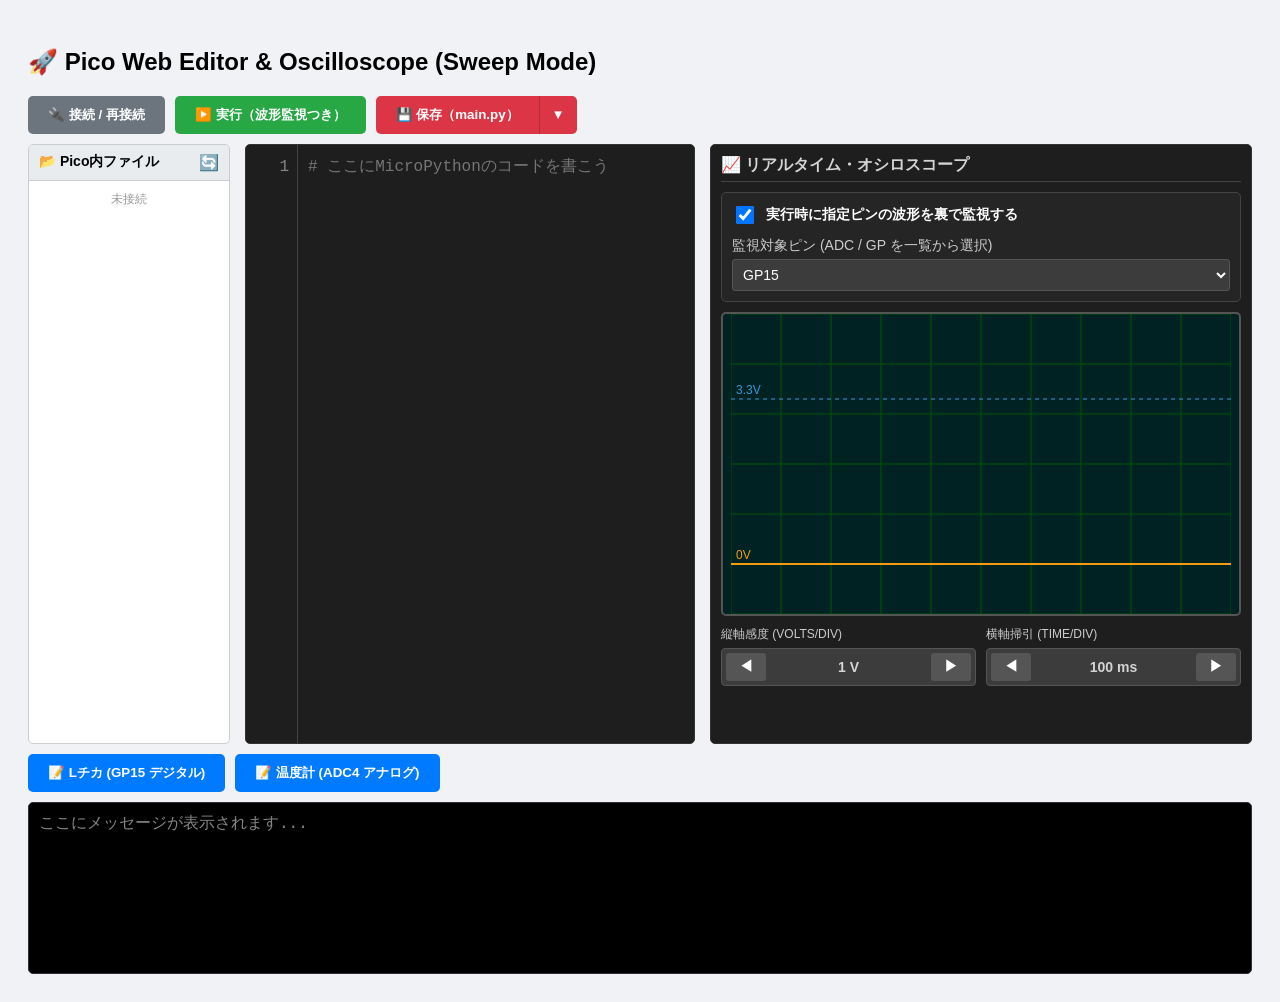
==== rp2editor.html @ 0ff1b364 "Add files via upload" ====
<!DOCTYPE html>
<html lang="ja">
<head>
    <meta charset="UTF-8">
    <title>Pico Web Editor & Oscilloscope</title>
    <style>
        body { font-family: sans-serif; background: #f0f2f5; padding: 20px; }
        
        .toolbar { margin-bottom: 10px; display: flex; gap: 10px; flex-wrap: wrap; align-items: center; }
        .sample-toolbar { margin-top: 10px; margin-bottom: 10px; display: flex; gap: 10px; flex-wrap: wrap; }

        .main-container { display: flex; gap: 15px; height: 600px; align-items: stretch; }

        .sidebar { width: 200px; background: #fff; border: 1px solid #ccc; border-radius: 5px; display: flex; flex-direction: column; overflow: hidden; }
        .sidebar-header { background: #e9ecef; padding: 8px 10px; font-weight: bold; font-size: 14px; border-bottom: 1px solid #ccc; display: flex; justify-content: space-between; align-items: center; }
        .refresh-btn { background: none; border: none; cursor: pointer; font-size: 16px; padding: 0; }
        .file-list { flex-grow: 1; overflow-y: auto; padding: 5px; }
        .file-item { padding: 8px; cursor: pointer; border-bottom: 1px solid #f0f0f0; font-family: monospace; font-size: 14px; }
        .file-item:hover { background: #e2eef9; }

        .editor-wrapper { flex: 1; display: flex; background: #1e1e1e; border: 1px solid #333; border-radius: 5px; overflow: hidden; box-shadow: inset 0 0 10px rgba(0,0,0,0.5); }
        .line-numbers { background: #1e1e1e; color: #858585; padding: 10px 8px; text-align: right; border-right: 1px solid #444; user-select: none; overflow-y: hidden; min-width: 35px; 
            font-family: Consolas, "Courier New", "MS Gothic", monospace !important; font-size: 16px !important; line-height: 1.5 !important;
        }
        .editor-container { position: relative; flex-grow: 1; overflow: hidden; background: #1e1e1e; }
        #editor, #highlight-layer {
            position: absolute; top: 0; left: 0; width: 100%; height: 100%; margin: 0 !important; padding: 10px !important; border: 0 !important; outline: none !important;
            font-family: Consolas, "Courier New", "MS Gothic", "Meiryo", monospace !important; font-size: 16px !important; line-height: 1.5 !important;
            letter-spacing: normal !important; word-spacing: normal !important; box-sizing: border-box !important; white-space: pre !important; tab-size: 4 !important; resize: none !important; overflow-wrap: normal !important;
        }
        #highlight-layer { z-index: 2; pointer-events: none; color: #d4d4d4; overflow: hidden; background: transparent; }
        #editor { z-index: 1; color: transparent !important; background: transparent; caret-color: #fff; overflow: auto; }
        #editor::selection { background: #264f78; color: transparent; }

        .syn-keyword { color: #569cd6; }
        .syn-string  { color: #ce9178; }
        .syn-comment { color: #6a9955; }
        .syn-number  { color: #b5cea8; }
        .syn-func    { color: #dcdcaa; }
        .syn-builtin { color: #4ec9b0; }

        .osc-wrapper { width: 520px; background: #1e1e1e; border: 1px solid #333; border-radius: 5px; padding: 10px; display: flex; flex-direction: column; gap: 10px; color: #d4d4d4; }
        .osc-header { font-weight: bold; font-size: 16px; display: flex; justify-content: space-between; align-items: center; border-bottom: 1px solid #444; padding-bottom: 5px;}
        
        .osc-settings { display: flex; flex-direction: column; gap: 10px; font-size: 14px; background: #252526; padding: 10px; border-radius: 5px; border: 1px solid #444;}
        .osc-settings label { display: flex; flex-direction: column; gap: 4px; color: #ccc;}
        .osc-settings select { background: #3c3c3c; color: #fff; border: 1px solid #555; padding: 6px; border-radius: 3px; font-size: 14px;}
        .osc-settings .check-label { flex-direction: row; align-items: center; font-weight: bold; color: #fff; cursor: pointer; }
        .osc-settings .check-label input { width: 18px; height: 18px; cursor: pointer; margin-right: 8px;}
        
        .osc-svg-container { background: #022; border: 2px solid #555; border-radius: 5px; display: flex; justify-content: center; overflow: hidden; position: relative;}
        
        .osc-dial-section { display: grid; grid-template-columns: 1fr 1fr; gap: 10px; }
        .dial-control { display: flex; align-items: center; justify-content: space-between; background: #3c3c3c; border: 1px solid #555; border-radius: 4px; padding: 4px; }
        .dial-btn { background: #555; color: white; border: none; border-radius: 3px; width: 30px; height: 28px; font-size: 14px; cursor: pointer; display: flex; align-items: center; justify-content: center;}
        .dial-btn:hover { background: #777; }
        .dial-display { font-size: 14px; font-weight: bold; text-align: center; flex-grow: 1; user-select: none;}

        #console { background: #000; color: #d4d4d4; padding: 10px; height: 150px; overflow-y: scroll; border-radius: 5px; font-family: Consolas, monospace; white-space: pre-wrap; line-height: 1.4; margin-top: 10px; border: 1px solid #333; }
        .console-ok { color: #4ec9b0; }
        .console-err { color: #f48771; }

        button { padding: 10px 20px; cursor: pointer; border: none; border-radius: 5px; font-weight: bold; }
        .connect-btn { background: #6c757d; color: white; }
        .run-btn { background: #28a745; color: white; }
        .sample-btn { background: #007bff; color: white; }

        .save-group { position: relative; display: flex; }
        .save-btn { background: #dc3545; color: white; }
        .save-btn.main-save { border-top-right-radius: 0; border-bottom-right-radius: 0; }
        .save-btn.dropdown-toggle { border-top-left-radius: 0; border-bottom-left-radius: 0; padding: 10px 12px; border-left: 1px solid #b02a37; }
        .save-btn.dropdown-toggle:hover { background: #c82333; }
        .dropdown-menu { position: absolute; top: 100%; right: 0; background: white; border: 1px solid #ccc; border-radius: 5px; box-shadow: 0 4px 6px rgba(0,0,0,0.1); z-index: 10; width: 180px; margin-top: 5px; display: none; }
        .dropdown-item { padding: 10px; cursor: pointer; font-size: 14px; color: #333; }
        .dropdown-item:hover { background: #e9ecef; }
    </style>
</head>
<body>

    <h2>🚀 Pico Web Editor & Oscilloscope (Sweep Mode)</h2>

    <div class="toolbar">
        <button class="connect-btn" onclick="connectPico()">🔌 接続 / 再接続</button>
        <button class="run-btn" onclick="runCode()">▶️ 実行（波形監視つき）</button>
        
        <div class="save-group">
            <button id="save-btn" class="save-btn main-save" onclick="saveCode()">💾 保存（main.py）</button>
            <button class="save-btn dropdown-toggle" onclick="toggleSaveMenu(event)">▼</button>
            <div id="save-menu" class="dropdown-menu">
                <div class="dropdown-item" onclick="saveAsCode()">📝 名前を付けて保存...</div>
            </div>
        </div>
    </div>

    <div class="main-container">
        <div class="sidebar">
            <div class="sidebar-header">📂 Pico内ファイル<button class="refresh-btn" onclick="listFiles()" title="更新">🔄</button></div>
            <div id="file-list" class="file-list"><div style="color:#999; font-size:12px; padding:5px; text-align:center;">未接続</div></div>
        </div>

        <div class="editor-wrapper">
            <div id="line-numbers" class="line-numbers">1</div>
            <div class="editor-container">
                <pre id="highlight-layer"></pre>
                <textarea id="editor" wrap="off" spellcheck="false" placeholder="# ここにMicroPythonのコードを書こう"></textarea>
            </div>
        </div>

        <div class="osc-wrapper">
            <div class="osc-header">📈 リアルタイム・オシロスコープ</div>
            
            <div class="osc-settings">
                <label class="check-label">
                    <input type="checkbox" id="oscEnable" checked> 実行時に指定ピンの波形を裏で監視する
                </label>
                <label>監視対象ピン (ADC / GP を一覧から選択)
                    <select id="oscTarget"></select>
                </label>
            </div>

            <div class="osc-svg-container">
                <svg id="oscilloscope" width="500" height="300" xmlns="http://www.w3.org/2000/svg">
                    <defs>
                        <pattern id="grid" width="50" height="50" patternUnits="userSpaceOnUse">
                            <rect width="50" height="50" fill="none" stroke="#050" stroke-width="1"/>
                        </pattern>
                    </defs>
                    <rect width="500" height="300" fill="url(#grid)" />
                    
                    <line id="zeroAxis" x1="0" y1="250" x2="500" y2="250" stroke="#f39c12" stroke-width="2" />
                    <text x="5" y="245" fill="#f39c12" font-size="12" font-family="sans-serif">0V</text>
                    
                    <line id="peakLineMax" x1="0" y1="0" x2="500" y2="0" stroke="#3498db" stroke-width="1" stroke-dasharray="4" display="none" />
                    <text id="peakLineText" x="5" y="0" fill="#3498db" font-size="12" font-family="sans-serif" display="none">3.3V</text>

                    <path id="waveform" d="" stroke="#0f0" stroke-width="2" fill="none" stroke-linejoin="round" />
                    
                    <circle id="nowGlow" cx="0" cy="0" r="8" fill="#0f0" opacity="0.4" display="none" />
                    <circle id="nowDot" cx="0" cy="0" r="4" fill="#fff" stroke="#0f0" stroke-width="2" display="none" />
                </svg>
            </div>

            <div class="osc-dial-section">
                <div class="osc-settings" style="display:flex; flex-direction:column; padding:0; border:none; background:transparent;">
                    <label style="font-size:12px; margin-bottom:-5px;">縦軸感度 (VOLTS/DIV)</label>
                    <div class="dial-control">
                        <button class="dial-btn" onclick="changeVolts(-1)">◀</button>
                        <span class="dial-display" id="voltsDisplay">1 V</span>
                        <button class="dial-btn" onclick="changeVolts(1)">▶</button>
                    </div>
                </div>
                <div class="osc-settings" style="display:flex; flex-direction:column; padding:0; border:none; background:transparent;">
                    <label style="font-size:12px; margin-bottom:-5px;">横軸掃引 (TIME/DIV)</label>
                    <div class="dial-control">
                        <button class="dial-btn" onclick="changeTime(-1)">◀</button>
                        <span class="dial-display" id="timeDisplay">100 ms</span>
                        <button class="dial-btn" onclick="changeTime(1)">▶</button>
                    </div>
                </div>
            </div>
        </div>
    </div>

    <div class="sample-toolbar">
        <button class="sample-btn" onclick="setSample('led')">📝 Lチカ (GP15 デジタル)</button>
        <button class="sample-btn" onclick="setSample('temp')">📝 温度計 (ADC4 アナログ)</button>
    </div>

    <div id="console"><span style="color:#858585;">ここにメッセージが表示されます...</span></div>

    <script>
        window.onload = () => {
            const targetSelect = document.getElementById('oscTarget');
            let optgroupA = document.createElement('optgroup');
            optgroupA.label = "アナログ入力 (ADC)";
            optgroupA.innerHTML = `
                <option value="a_0">ADC0 (GP26)</option>
                <option value="a_1">ADC1 (GP27)</option>
                <option value="a_2">ADC2 (GP28)</option>
                <option value="a_4">内部温度センサー (ADC4)</option>
            `;
            targetSelect.appendChild(optgroupA);

            let optgroupD = document.createElement('optgroup');
            optgroupD.label = "デジタル入出力 (GP)";
            const validGPs = [0,1,2,3,4,5,6,7,8,9,10,11,12,13,14,15,16,17,18,19,20,21,22,26,27,28];
            validGPs.forEach(pin => {
                let opt = document.createElement('option');
                opt.value = `d_${pin}`;
                opt.innerText = `GP${pin}`;
                if (pin === 15) opt.selected = true; 
                optgroupD.appendChild(opt);
            });
            targetSelect.appendChild(optgroupD);
        };

        let port;
        let isMuted = false;      
        let outputBuffer = ""; 
        let globalRawBuffer = "";   
        let currentTask = ""; 
        let currentFileName = "main.py"; 
        let currentFiles = []; 
        let lastSavedContent = ""; 
        
        let oscData = [];
        
        const editor = document.getElementById('editor');
        const highlightLayer = document.getElementById('highlight-layer');
        const lineNumbers = document.getElementById('line-numbers');
        const consoleLog = document.getElementById('console');
        const fileListDiv = document.getElementById('file-list');
        const saveBtn = document.getElementById('save-btn');
        const sleep = ms => new Promise(r => setTimeout(r, ms)); 

        const voltsOptions = [ { value: 0.1, label: "0.1 V" }, { value: 0.2, label: "0.2 V" }, { value: 0.5, label: "0.5 V" }, { value: 1, label: "1 V" }, { value: 2, label: "2 V" } ];
        const timeOptions = [ { value: 50, label: "50 ms" }, { value: 100, label: "100 ms" }, { value: 200, label: "200 ms" }, { value: 500, label: "500 ms" }, { value: 1000, label: "1 s" } ];
        let voltsIndex = 3; 
        let timeIndex = 1; 

        function changeVolts(step) { voltsIndex = Math.max(0, Math.min(voltsOptions.length - 1, voltsIndex + step)); document.getElementById('voltsDisplay').innerText = voltsOptions[voltsIndex].label; }
        function changeTime(step) { timeIndex = Math.max(0, Math.min(timeOptions.length - 1, timeIndex + step)); document.getElementById('timeDisplay').innerText = timeOptions[timeIndex].label; }

        function renderOscilloscope() {
            requestAnimationFrame(renderOscilloscope);
            
            const width = 500, height = 300, pixelsPerDiv = 50, zeroY = 250; 
            const voltsDiv = voltsOptions[voltsIndex].value; 
            const screenTimeMs = timeOptions[timeIndex].value * 10; 

            const maxY = zeroY - (3.3 / voltsDiv) * pixelsPerDiv;
            document.getElementById('peakLineMax').setAttribute('y1', maxY); 
            document.getElementById('peakLineMax').setAttribute('y2', maxY);
            document.getElementById('peakLineMax').style.display = "block";
            
            document.getElementById('peakLineText').setAttribute('y', maxY - 5);
            document.getElementById('peakLineText').style.display = "block";
            
            if (oscData.length === 0) { 
                document.getElementById('waveform').setAttribute('d', ""); 
                document.getElementById('nowGlow').style.display = "none";
                document.getElementById('nowDot').style.display = "none";
                return; 
            }
            
            let now = performance.now();
            let pathD = "";
            let prevX = -1;

            // スイープ方式（左から右へ）の描画ロジック
            for (let i = 0; i < oscData.length; i++) {
                let d = oscData[i];
                let x = ((d.t % screenTimeMs) / screenTimeMs) * width;
                let y = zeroY - (d.v / voltsDiv) * pixelsPerDiv;
                
                if (i === 0 || x < prevX) {
                    pathD += `M ${x} ${y}`;
                } else {
                    pathD += ` L ${x} ${y}`;
                }
                prevX = x;
            }
            
            let lastD = oscData[oscData.length - 1];
            let lastX = ((lastD.t % screenTimeMs) / screenTimeMs) * width;
            let lastY = zeroY - (lastD.v / voltsDiv) * pixelsPerDiv;
            
            document.getElementById('nowGlow').setAttribute('cx', lastX);
            document.getElementById('nowGlow').setAttribute('cy', lastY);
            document.getElementById('nowGlow').style.display = "block";
            
            document.getElementById('nowDot').setAttribute('cx', lastX);
            document.getElementById('nowDot').setAttribute('cy', lastY);
            document.getElementById('nowDot').style.display = "block";
            
            document.getElementById('waveform').setAttribute('d', pathD);
            
            const cutoff = now - screenTimeMs;
            while(oscData.length > 0 && oscData[0].t < cutoff) oscData.shift();
        }
        requestAnimationFrame(renderOscilloscope);

        function updateHighlight() {
            let text = editor.value;
            text = text.replace(/&/g, '&amp;').replace(/</g, '&lt;').replace(/>/g, '&gt;');
            const regex = /(#.*)|("""[\s\S]*?"""|'''[\s\S]*?'''|'(?:\\.|[^'\\])*'|"(?:\\.|[^"\\])*")|\b(and|as|assert|async|await|break|class|continue|def|del|elif|else|except|finally|for|from|global|if|import|in|is|lambda|nonlocal|not|or|pass|raise|return|try|while|with|yield|False|None|True)\b|\b(print|range|len|type|int|float|str|bool|list|dict|set|tuple|open|super|machine|Pin|PWM|ADC|Timer|time|sleep)\b|\b(\d+(?:\.\d+)?)\b|\b([a-zA-Z_]\w*)(?=\()/g;
            text = text.replace(regex, function(m, c, s, k, b, n, f) {
                if(c) return `<span class="syn-comment">${m}</span>`; if(s) return `<span class="syn-string">${m}</span>`;
                if(k) return `<span class="syn-keyword">${m}</span>`; if(b) return `<span class="syn-builtin">${m}</span>`;
                if(n) return `<span class="syn-number">${m}</span>`; if(f) return `<span class="syn-func">${m}</span>`; return m;
            });
            if (text.endsWith('\n')) text += ' ';
            highlightLayer.innerHTML = text;
            updateLineNumbers();
        }

        editor.addEventListener('scroll', () => { highlightLayer.scrollTop = editor.scrollTop; highlightLayer.scrollLeft = editor.scrollLeft; lineNumbers.scrollTop = editor.scrollTop; });
        editor.addEventListener('input', updateHighlight);
        editor.addEventListener('keydown', function(e) {
            const start = this.selectionStart, end = this.selectionEnd;
            if (e.key === 'Tab') {
                e.preventDefault(); this.value = this.value.substring(0, start) + "    " + this.value.substring(end); this.selectionStart = this.selectionEnd = start + 4; updateHighlight();
            } else if (e.key === 'Enter') {
                e.preventDefault(); const textBefore = this.value.substring(0, start); const currentLine = textBefore.substring(textBefore.lastIndexOf('\n') + 1);
                const match = currentLine.match(/^ +/); let indent = match ? match[0] : "";
                if (currentLine.trimEnd().endsWith(':')) indent += "    ";
                this.value = this.value.substring(0, start) + "\n" + indent + this.value.substring(end); this.selectionStart = this.selectionEnd = start + 1 + indent.length; updateHighlight();
                this.blur(); this.focus();
            } else if (e.key === 'Backspace') {
                if (start === end && start > 0) {
                    const textBefore = this.value.substring(0, start); const currentLine = textBefore.substring(textBefore.lastIndexOf('\n') + 1);
                    if (/^ +$/.test(currentLine)) { e.preventDefault(); const rem = ((currentLine.length - 1) % 4) + 1; this.value = this.value.substring(0, start - rem) + this.value.substring(end); this.selectionStart = this.selectionEnd = start - rem; updateHighlight(); }
                }
            }
        });

        function toggleSaveMenu(e) { e.stopPropagation(); const m = document.getElementById('save-menu'); m.style.display = m.style.display === 'block' ? 'none' : 'block'; }
        window.addEventListener('click', () => { document.getElementById('save-menu').style.display = 'none'; });
        function updateLineNumbers() { lineNumbers.innerText = Array(editor.value.split('\n').length).fill(0).map((_, i) => i + 1).join('\n'); }
        function log(msg, type="normal") { let c = type==="ok"?"class='console-ok'":type==="err"?"class='console-err'":""; consoleLog.innerHTML += `<span ${c}>${msg}</span>\n`; consoleLog.scrollTop = consoleLog.scrollHeight; }
        function updateCurrentFile(f) { currentFileName = f; saveBtn.innerText = `💾 保存（${f}）`; }

        function setSample(type) {
            const codes = {
                led: "from machine import Pin\nimport time\n\nled = Pin(15, Pin.OUT)\nprint('Lチカを開始します！')\n\nfor i in range(10):\n    led.toggle()\n    time.sleep(0.5)\n\nprint('Lチカ完了！')",
                temp: "import machine\nimport time\n\nsensor = machine.ADC(4)\nprint('温度計測を開始します！')\n\nfor i in range(20):\n    reading = sensor.read_u16() * (3.3 / 65535)\n    temp = 27 - (reading - 0.706) / 0.001721\n    print('現在の温度: {:.2f}度'.format(temp))\n    time.sleep(0.5)\n\nprint('計測完了！')"
            };
            if (editor.value !== lastSavedContent && editor.value !== "") if (!confirm("⚠️ 未保存の変更があります。\n上書きしますか？")) return;
            editor.value = codes[type]; updateHighlight(); 
            document.getElementById('oscTarget').value = type === 'temp' ? 'a_4' : 'd_15';
            log(`ℹ️ サンプルをセットしました。`);
        }

        navigator.serial.addEventListener('disconnect', () => { log("⚠️ Picoが切断されました。", "err"); port = null; currentFiles = []; fileListDiv.innerHTML = '<div style="color:#999; font-size:12px; padding:5px; text-align:center;">未接続</div>'; });

        async function connectPico() {
            try {
                if (port) { log("ℹ️ すでに接続されています。"); return; }
                port = await navigator.serial.requestPort(); await port.open({ baudRate: 115200 });
                log("✅ Picoとの接続に成功しました！", "ok"); readResponse(); setTimeout(listFiles, 500); 
            } catch (err) { log("❌ 接続エラー: " + err, "err"); }
        }

        // ★修正点：各命令の間に await sleep(50) を挟んでPicoに確実に裏モードに入ってもらう
        async function listFiles() {
            if (!port) return;
            try {
                isMuted = true; outputBuffer = ""; currentTask = "list";
                const w = port.writable.getWriter();
                await w.write(new TextEncoder().encode("\x03")); await sleep(50); // Ctrl-C
                await w.write(new TextEncoder().encode("\x05")); await sleep(50); // Ctrl-E
                await w.write(new TextEncoder().encode("import os\nprint('###_LS'+'_START_###')\ntry:\n    for f in os.listdir(): print(f)\nexcept Exception: pass\nprint('###_LS'+'_END_###')\n\x04"));
                w.releaseLock();
            } catch (err) { log("❌ 取得エラー", "err"); }
        }

        async function openCode(filename) {
            if (!port) return;
            try {
                if (editor.value !== lastSavedContent && editor.value !== "") if (!confirm(`⚠️ 未保存の変更があります。破棄して開きますか？`)) return;
                isMuted = true; outputBuffer = ""; currentTask = "open"; updateCurrentFile(filename); log(`📂 ${filename} 読込中...`);
                const w = port.writable.getWriter();
                await w.write(new TextEncoder().encode("\x03")); await sleep(50); // Ctrl-C
                await w.write(new TextEncoder().encode("\x05")); await sleep(50); // Ctrl-E
                await w.write(new TextEncoder().encode(`print('###_OP'+'_START_###')\ntry:\n    with open('${filename}', 'r') as f: print(f.read())\nexcept Exception as e: print('ERROR:', e)\nprint('###_OP'+'_END_###')\n\x04`));
                w.releaseLock();
            } catch (err) { log("❌ 読込エラー", "err"); }
        }

        function getInjectedCode() {
            let killCode = `\ntry:\n    _osc_timer.deinit()\nexcept:\n    pass\n`;
            if (!document.getElementById('oscEnable').checked) return killCode;
            
            const target = document.getElementById('oscTarget').value;
            const mode = target.startsWith('a_') ? 'analog' : 'digital';
            const pin = target.substring(2);

            return killCode + `
import machine
_osc_p = machine.ADC(int(${pin})) if "${mode}" == "analog" else machine.Pin(int(${pin}))
_osc_timer = machine.Timer()
def _osc_cb(t):
    try:
        v = (_osc_p.read_u16() * 3.3 / 65535) if "${mode}" == "analog" else (_osc_p.value() * 3.3)
        print("__OSC__:" + str(v))
    except: pass
_osc_timer.init(period=20, mode=machine.Timer.PERIODIC, callback=_osc_cb)
`;
        }

        async function runCode() {
            if (!port) { alert("🔌 Picoと接続してください！"); return; }
            try {
                oscData = []; 
                isMuted = true; outputBuffer = ""; currentTask = "run"; log("▶️ 実行中...");
                const encoder = new TextEncoder(); const w = port.writable.getWriter();
                await w.write(encoder.encode("\x03")); await sleep(50); // Ctrl-C
                await w.write(encoder.encode("\x05")); await sleep(50); // Ctrl-E
                const code = "print('###_EX'+'_START_###')\n" + getInjectedCode() + editor.value + "\n\x04"; 
                await w.write(encoder.encode(code)); w.releaseLock();
            } catch (err) { log("❌ 実行エラー", "err"); }
        }

        async function saveCode() { if (!port) { alert("🔌 接続してください"); return; } executeSave(currentFileName); }
        function saveAsCode() {
            if (!port) { alert("🔌 接続してください"); return; }
            let n = prompt("新しいファイル名", currentFileName); if (!n) return; if (!n.includes('.')) n += ".py";
            if (currentFiles.includes(n) && !confirm(`上書きしますか？`)) return;
            updateCurrentFile(n); executeSave(n);
        }

        async function executeSave(filename) {
            try {
                isMuted = true; outputBuffer = ""; currentTask = "save";
                const w = port.writable.getWriter(), enc = new TextEncoder(), lines = editor.value.split('\n');
                await w.write(enc.encode("\x03")); await sleep(50); // Ctrl-C
                await w.write(enc.encode("\x05")); await sleep(50); // Ctrl-E
                await w.write(enc.encode(`print('###_EX'+'_START_###')\nf = open('${filename}', 'w')\n`));
                for (let i = 0; i < lines.length; i++) {
                    await w.write(enc.encode(`_ = f.write('${lines[i].replace(/\\/g, '\\\\').replace(/'/g, "\\'").replace(/\r/g, '')}\\n')\n`));
                    await sleep(15);
                }
                await w.write(enc.encode(`f.close()\nprint('✅ ${filename} に保存完了！')\n\x04`));
                w.releaseLock(); lastSavedContent = editor.value; setTimeout(listFiles, 500);
            } catch (err) { log("❌ 保存エラー", "err"); }
        }

        async function readResponse() {
            if (!port || !port.readable) return;
            const decoder = new TextDecoder(), reader = port.readable.getReader();
            try {
                while (true) {
                    const { value, done } = await reader.read();
                    if (done) break;
                    globalRawBuffer += decoder.decode(value, { stream: true });
                    
                    let lines = globalRawBuffer.split('\n');
                    globalRawBuffer = lines.pop(); 
                    
                    let normalText = "";
                    for (let line of lines) {
                        let cleanLine = line.replace(/\r/g, '');
                        if (cleanLine.startsWith('__OSC__:')) {
                            oscData.push({ t: performance.now(), v: parseFloat(cleanLine.substring(8)) });
                        } else {
                            normalText += line + '\n';
                        }
                    }
                    
                    if (normalText.length > 0) {
                        let text = normalText;
                        if (isMuted) {
                            outputBuffer += text;
                            if (currentTask === "list" && outputBuffer.includes('###_LS_END_###')) {
                                let s = outputBuffer.indexOf('###_LS_START_###'), e = outputBuffer.indexOf('###_LS_END_###');
                                currentFiles = outputBuffer.substring(s + 16, e).trim().split(/\r?\n/).filter(x=>x); 
                                renderFileList(currentFiles); isMuted = false; currentTask = ""; outputBuffer = "";
                            } else if (currentTask === "open" && outputBuffer.includes('###_OP_END_###')) {
                                let s = outputBuffer.indexOf('###_OP_START_###'), e = outputBuffer.indexOf('###_OP_END_###');
                                let content = outputBuffer.substring(s + 16, e).trim();
                                if (content.startsWith("ERROR:")) log("❌ 失敗", "err");
                                else { editor.value = content; lastSavedContent = content; updateHighlight(); log(`✅ 読込完了`, "ok"); }
                                isMuted = false; currentTask = ""; outputBuffer = "";
                            } else if ((currentTask === "run" || currentTask === "save") && outputBuffer.includes('###_EX_START_###')) {
                                isMuted = false;
                                consoleLog.innerHTML += `<span>${outputBuffer.substring(outputBuffer.indexOf('###_EX_START_###') + 16).replace(/^[\r\n]+/, '')}</span>`;
                                currentTask = ""; outputBuffer = ""; consoleLog.scrollTop = consoleLog.scrollHeight;
                            }
                            if (isMuted && (outputBuffer.includes('Traceback') || outputBuffer.includes('SyntaxError:'))) {
                                isMuted = false; currentTask = ""; log("❌ エラー:\n\n" + outputBuffer, "err"); outputBuffer = "";
                            }
                        } else {
                            consoleLog.innerHTML += `<span>${text}</span>`; consoleLog.scrollTop = consoleLog.scrollHeight;
                        }
                    }
                }
            } catch (err) { log("🔌 切断", "err"); } finally { reader.releaseLock(); port = null; }
        }
        function renderFileList(files) {
            if (files.length === 0) { fileListDiv.innerHTML = '<div style="color:#999; font-size:12px; padding:5px; text-align:center;">ファイルなし</div>'; return; }
            fileListDiv.innerHTML = files.map(f => `<div class="file-item" onclick="openCode('${f}')">📄 ${f}</div>`).join('');
        }
        updateHighlight();
    </script>
</body>
</html>
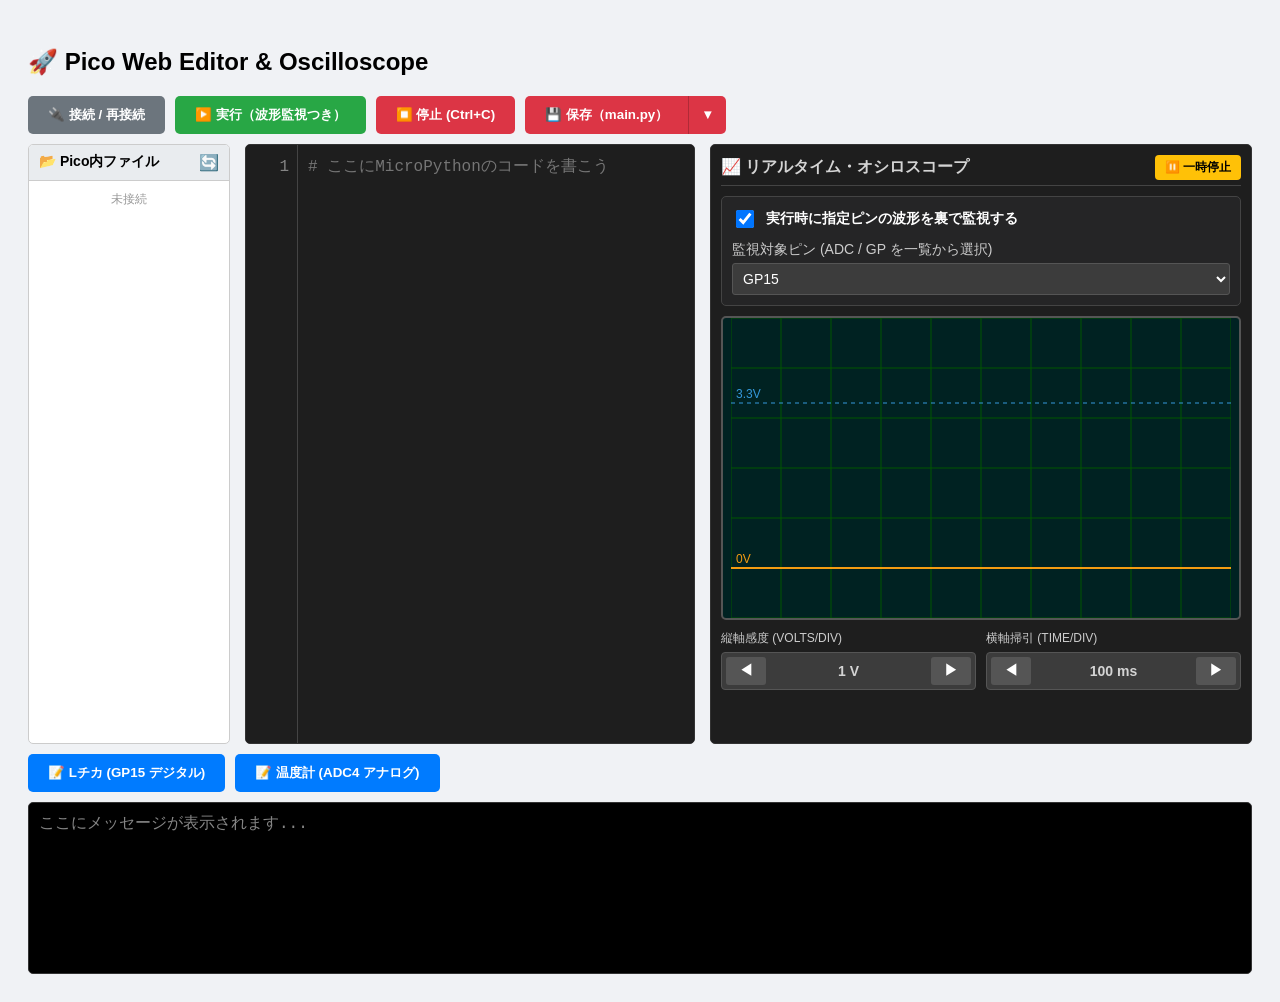
==== commit a7d30a38: "Add files via upload" ====
--- a/rp2editor.html
+++ b/rp2editor.html
@@ -42,6 +42,11 @@
         .osc-wrapper { width: 520px; background: #1e1e1e; border: 1px solid #333; border-radius: 5px; padding: 10px; display: flex; flex-direction: column; gap: 10px; color: #d4d4d4; }
         .osc-header { font-weight: bold; font-size: 16px; display: flex; justify-content: space-between; align-items: center; border-bottom: 1px solid #444; padding-bottom: 5px;}
         
+        /* 一時停止ボタンのスタイル */
+        .pause-btn { background: #ffc107; color: black; padding: 4px 10px; font-size: 12px; border-radius: 4px; border: none; cursor: pointer; font-weight: bold; transition: 0.2s; }
+        .pause-btn:hover { opacity: 0.8; }
+        .pause-btn.resumed { background: #28a745; color: white; }
+
         .osc-settings { display: flex; flex-direction: column; gap: 10px; font-size: 14px; background: #252526; padding: 10px; border-radius: 5px; border: 1px solid #444;}
         .osc-settings label { display: flex; flex-direction: column; gap: 4px; color: #ccc;}
         .osc-settings select { background: #3c3c3c; color: #fff; border: 1px solid #555; padding: 6px; border-radius: 3px; font-size: 14px;}
@@ -63,6 +68,7 @@
         button { padding: 10px 20px; cursor: pointer; border: none; border-radius: 5px; font-weight: bold; }
         .connect-btn { background: #6c757d; color: white; }
         .run-btn { background: #28a745; color: white; }
+        .stop-btn { background: #dc3545; color: white; } /* 停止ボタンのスタイル */
         .sample-btn { background: #007bff; color: white; }
 
         .save-group { position: relative; display: flex; }
@@ -77,11 +83,12 @@
 </head>
 <body>
 
-    <h2>🚀 Pico Web Editor & Oscilloscope (Sweep Mode)</h2>
+    <h2>🚀 Pico Web Editor & Oscilloscope</h2>
 
     <div class="toolbar">
         <button class="connect-btn" onclick="connectPico()">🔌 接続 / 再接続</button>
         <button class="run-btn" onclick="runCode()">▶️ 実行（波形監視つき）</button>
+        <button class="stop-btn" onclick="stopCode()">⏹️ 停止 (Ctrl+C)</button>
         
         <div class="save-group">
             <button id="save-btn" class="save-btn main-save" onclick="saveCode()">💾 保存（main.py）</button>
@@ -107,7 +114,10 @@
         </div>
 
         <div class="osc-wrapper">
-            <div class="osc-header">📈 リアルタイム・オシロスコープ</div>
+            <div class="osc-header">
+                <span>📈 リアルタイム・オシロスコープ</span>
+                <button id="osc-pause-btn" class="pause-btn" onclick="toggleOscPause()">⏸️ 一時停止</button>
+            </div>
             
             <div class="osc-settings">
                 <label class="check-label">
@@ -204,6 +214,7 @@
         let lastSavedContent = ""; 
         
         let oscData = [];
+        let oscPaused = false; // ★一時停止フラグ
         
         const editor = document.getElementById('editor');
         const highlightLayer = document.getElementById('highlight-layer');
@@ -221,8 +232,24 @@
         function changeVolts(step) { voltsIndex = Math.max(0, Math.min(voltsOptions.length - 1, voltsIndex + step)); document.getElementById('voltsDisplay').innerText = voltsOptions[voltsIndex].label; }
         function changeTime(step) { timeIndex = Math.max(0, Math.min(timeOptions.length - 1, timeIndex + step)); document.getElementById('timeDisplay').innerText = timeOptions[timeIndex].label; }
 
+        // ★オシロ一時停止のトグル関数
+        function toggleOscPause() {
+            oscPaused = !oscPaused;
+            const btn = document.getElementById('osc-pause-btn');
+            if (oscPaused) {
+                btn.innerText = "▶️ 再開";
+                btn.classList.add('resumed');
+            } else {
+                btn.innerText = "⏸️ 一時停止";
+                btn.classList.remove('resumed');
+            }
+        }
+
         function renderOscilloscope() {
             requestAnimationFrame(renderOscilloscope);
+            
+            // ★一時停止中はDOMの更新や古いデータの破棄をスキップして波形をフリーズさせる
+            if (oscPaused) return; 
             
             const width = 500, height = 300, pixelsPerDiv = 50, zeroY = 250; 
             const voltsDiv = voltsOptions[voltsIndex].value; 
@@ -341,7 +368,19 @@
             } catch (err) { log("❌ 接続エラー: " + err, "err"); }
         }
 
-        // ★修正点：各命令の間に await sleep(50) を挟んでPicoに確実に裏モードに入ってもらう
+        // ★プログラム強制停止処理 (Ctrl+C を送信)
+        async function stopCode() {
+            if (!port) { alert("🔌 Picoと接続してください！"); return; }
+            try {
+                const w = port.writable.getWriter();
+                await w.write(new TextEncoder().encode("\x03")); // Ctrl-C
+                w.releaseLock();
+                log("⏹️ プログラムを強制終了しました (KeyboardInterrupt)", "err");
+                isMuted = false; // 裏モードが中断された時のために出力をミュート解除
+                currentTask = "";
+            } catch (err) { log("❌ 停止エラー", "err"); }
+        }
+
         async function listFiles() {
             if (!port) return;
             try {
@@ -392,6 +431,7 @@
             if (!port) { alert("🔌 Picoと接続してください！"); return; }
             try {
                 oscData = []; 
+                if(oscPaused) toggleOscPause(); // 実行時は一時停止を強制解除
                 isMuted = true; outputBuffer = ""; currentTask = "run"; log("▶️ 実行中...");
                 const encoder = new TextEncoder(); const w = port.writable.getWriter();
                 await w.write(encoder.encode("\x03")); await sleep(50); // Ctrl-C
@@ -441,7 +481,10 @@
                     for (let line of lines) {
                         let cleanLine = line.replace(/\r/g, '');
                         if (cleanLine.startsWith('__OSC__:')) {
-                            oscData.push({ t: performance.now(), v: parseFloat(cleanLine.substring(8)) });
+                            // ★一時停止中は新しい波形データを取り込まず無視する
+                            if (!oscPaused) {
+                                oscData.push({ t: performance.now(), v: parseFloat(cleanLine.substring(8)) });
+                            }
                         } else {
                             normalText += line + '\n';
                         }
